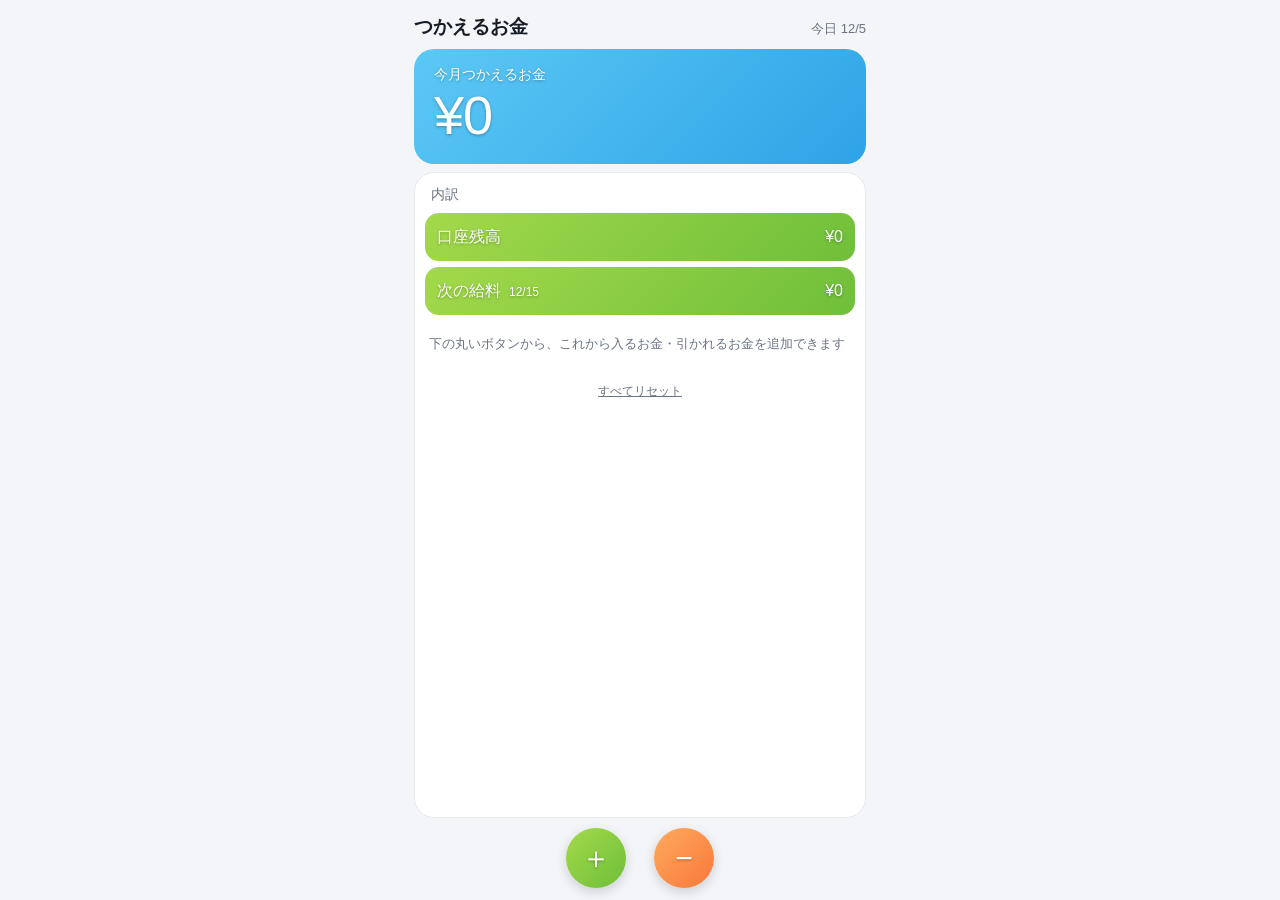
==== index.html @ 2d99e6ce "つかえるお金 最初の版" ====
<!doctype html>
<html lang="ja">
<head>
<meta charset="utf-8">
<meta name="viewport" content="width=device-width, initial-scale=1, viewport-fit=cover">
<title>つかえるお金</title>
<meta name="theme-color" content="#2ea3e6">
<meta name="apple-mobile-web-app-capable" content="yes">
<meta name="apple-mobile-web-app-status-bar-style" content="black-translucent">
<meta name="apple-mobile-web-app-title" content="つかえるお金">
<link rel="manifest" href="manifest.json">
<link rel="icon" href="icon.svg" type="image/svg+xml">
<link rel="apple-touch-icon" href="icon-180.png">
<link rel="stylesheet" href="style.css">
</head>
<body>
<header class="top">
  <h1>つかえるお金</h1>
  <span id="today"></span>
</header>

<main id="app"></main>

<dialog id="sheet">
  <form id="sheet-form" method="dialog" novalidate>
    <h2 id="sheet-title"></h2>
    <div id="sheet-fields"></div>
    <div id="sheet-actions"></div>
  </form>
</dialog>

<script src="app.js"></script>
</body>
</html>
---- style.css ----
:root {
  --bg: #f3f5f8;
  --card: #ffffff;
  --text: #171c26;
  --muted: #6b7482;
  --line: #e6e9ee;
  --focus: #38bdf8;
  --neg: #dc2626;

  /* 黄緑＝増える、オレンジ＝減る、水色＝使える。淡めの色に白文字を載せる */
  --grad-in: linear-gradient(135deg, #a3d94a, #6fbf3a);
  --grad-out: linear-gradient(135deg, #ffab5e, #f9773a);
  --grad-use: linear-gradient(135deg, #5cc8f5, #2ea3e6);
  --on-grad: #ffffff;
}
@media (prefers-color-scheme: dark) {
  :root {
    --bg: #0d1117;
    --card: #171d27;
    --text: #edf1f7;
    --muted: #94a0b0;
    --line: #262e3b;
    --neg: #f87171;
  }
}

* { box-sizing: border-box; -webkit-tap-highlight-color: transparent; }
html { -webkit-text-size-adjust: 100%; height: 100%; }
/* 画面1枚に収める。はみ出すのは予定の一覧だけで、そこだけスクロールする */
body {
  margin: 0;
  height: 100vh; height: 100dvh;
  display: flex; flex-direction: column;
  overflow: hidden;
  background: var(--bg);
  color: var(--text);
  font: 16px/1.4 -apple-system, BlinkMacSystemFont, "Hiragino Sans", "Noto Sans JP", sans-serif;
  padding: env(safe-area-inset-top) env(safe-area-inset-right) env(safe-area-inset-bottom) env(safe-area-inset-left);
}
button { font: inherit; color: inherit; cursor: pointer; }
p, h1, h2 { margin: 0; }
small { font-size: 12px; font-weight: 400; }

.top, main { width: 100%; max-width: 480px; margin: 0 auto; padding: 0 14px; }
.top { display: flex; justify-content: space-between; align-items: baseline; padding-top: 14px; padding-bottom: 8px; }
.top h1 { font-size: 19px; font-weight: 600; }
.top span { color: var(--muted); font-size: 13px; }
main { flex: 1; min-height: 0; display: flex; flex-direction: column; gap: 8px; }

.money { font-variant-numeric: tabular-nums; font-weight: 500; white-space: nowrap; }
.in { background: var(--grad-in); color: var(--on-grad); }
.out { background: var(--grad-out); color: var(--on-grad); }
.use { background: var(--grad-use); color: var(--on-grad); }
/* 淡い色の上でも白文字の輪郭が埋もれないように影を付ける */
.in, .out, .use, .btn { text-shadow: 0 1px 3px rgba(0, 0, 0, .3); }
.btn.sub, .btn.ghost, .btn.danger { text-shadow: none; }

/* いちばん大事な数字 */
.hero { border-radius: 20px; padding: 16px 20px 18px; }
.hero-label { font-size: 14px; }
.hero-amount {
  font-size: clamp(40px, 13vw, 54px);
  font-weight: 500;
  line-height: 1.15;
  letter-spacing: -.02em;
  font-variant-numeric: tabular-nums;
  overflow-wrap: anywhere;
}

/* 内訳：枠で囲み、見出しは固定で行の一覧だけがスクロールする */
.breakdown {
  flex: 1; min-height: 0; display: flex; flex-direction: column;
  background: var(--card); border: 1px solid var(--line); border-radius: 20px; padding: 10px;
}
.breakdown h2 {
  display: flex; justify-content: space-between; align-items: baseline;
  font-size: 14px; font-weight: 500; color: var(--muted); padding: 2px 6px 8px;
}
button.plan:active, .fab:active { filter: brightness(.94); }

.plans {
  flex: 1; min-height: 0; overflow-y: auto; -webkit-overflow-scrolling: touch;
  display: flex; flex-direction: column; gap: 6px;
}
.plan {
  display: grid; grid-template-columns: 1fr auto; align-items: center; gap: 10px;
  flex: none; width: 100%; min-height: 48px; padding: 8px 12px; border: 0; border-radius: 14px; text-align: left;
}
.plan-name { min-width: 0; overflow-wrap: anywhere; font-weight: 500; }
.when { margin-left: 8px; font-variant-numeric: tabular-nums; }
.note { display: block; }
.empty { color: var(--muted); font-size: 13px; padding: 14px 4px; }
.link { background: none; border: 0; color: var(--muted); text-decoration: underline; font-size: 12px; padding: 10px; align-self: center; }

/* 左スワイプで行の右に出てくるゴミ箱。行の角からはみ出さないよう、ずらしている間だけ見せる */
.swipe { position: relative; flex: none; }
.swipe .plan { position: relative; touch-action: pan-y; user-select: none; -webkit-user-select: none; }
.trash {
  position: absolute; top: 0; right: 0; bottom: 0; width: 60px;
  display: grid; place-items: center; border: 0; border-radius: 14px;
  background: #dc2626; color: #fff; visibility: hidden;
}
.swipe.show .trash { visibility: visible; }

/* 追加用の丸いボタン */
/* 一覧に重ならないよう、画面のいちばん下に専用の段を取って並べる */
.fabs { flex: none; display: flex; justify-content: center; gap: 28px; padding: 2px 0 12px; }
.fab {
  width: 60px; height: 60px; border: 0; border-radius: 50%;
  font-size: 30px; font-weight: 400; line-height: 1;
  box-shadow: 0 4px 12px rgba(0, 0, 0, .16);
}

.btn {
  border: 0; border-radius: 12px; padding: 13px 16px; min-height: 48px;
  background: var(--grad-use); color: var(--on-grad); font-weight: 500;
}
.btn.sub { background: none; color: var(--text); outline: 1px solid var(--line); }
.btn.ghost { background: none; color: var(--muted); }
.btn.danger { background: none; color: var(--neg); }

/* 下から出る入力シート */
dialog {
  border: 0; padding: 0; margin: auto auto 0; width: 100%; max-width: 480px;
  background: var(--card); color: var(--text);
  border-radius: 20px 20px 0 0;
}
dialog::backdrop { background: rgba(0, 0, 0, .45); }
dialog form { padding: 20px 16px calc(16px + env(safe-area-inset-bottom)); display: grid; gap: 14px; }
dialog h2 { font-size: 18px; }
#sheet-fields, #sheet-actions { display: grid; gap: 12px; }
#sheet-actions { gap: 6px; }
.field { display: grid; gap: 4px; }
.field > span:first-child { font-size: 13px; color: var(--muted); }
/* 16px 未満だと iOS が入力時に拡大してしまう */
input[type="text"], input[type="date"] {
  width: 100%; min-height: 48px; padding: 10px 12px;
  font: inherit; font-size: 18px; color: var(--text);
  background: var(--bg); border: 1px solid var(--line); border-radius: 12px;
  -webkit-appearance: none; appearance: none;
}
input:focus { outline: 2px solid var(--focus); outline-offset: 0; }
.yen-wrap { display: flex; align-items: center; gap: 8px; font-size: 20px; font-weight: 600; }
.in-money { font-variant-numeric: tabular-nums; font-weight: 600; }
.check { display: flex; align-items: center; gap: 10px; font-size: 14px; min-height: 40px; }
.check input { width: 22px; height: 22px; accent-color: #2563eb; flex: none; }
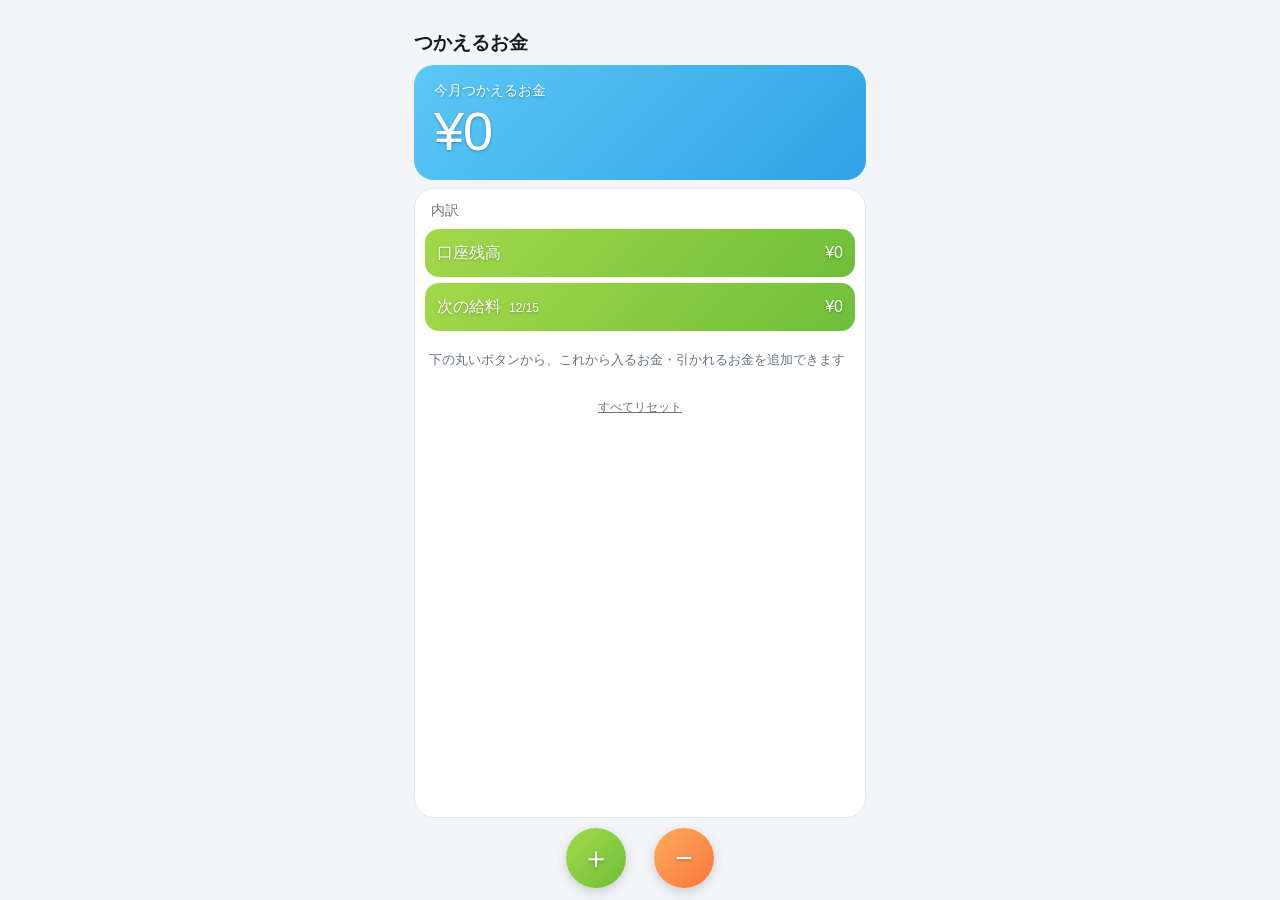
==== commit 47281c34: "上の余白、上寄せの入力シート、スライドしきって削除、ヘッダーの日付を削除 Co-Authored-By: Claude Opus 5.5 <noreply@anthropic.com>" ====
--- a/index.html
+++ b/index.html
@@ -16,7 +16,6 @@
 <body>
 <header class="top">
   <h1>つかえるお金</h1>
-  <span id="today"></span>
 </header>
 
 <main id="app"></main>
--- a/style.css
+++ b/style.css
@@ -35,16 +35,15 @@
   background: var(--bg);
   color: var(--text);
   font: 16px/1.4 -apple-system, BlinkMacSystemFont, "Hiragino Sans", "Noto Sans JP", sans-serif;
-  padding: env(safe-area-inset-top) env(safe-area-inset-right) env(safe-area-inset-bottom) env(safe-area-inset-left);
+  padding: calc(env(safe-area-inset-top) + 16px) env(safe-area-inset-right) env(safe-area-inset-bottom) env(safe-area-inset-left);
 }
 button { font: inherit; color: inherit; cursor: pointer; }
 p, h1, h2 { margin: 0; }
 small { font-size: 12px; font-weight: 400; }
 
 .top, main { width: 100%; max-width: 480px; margin: 0 auto; padding: 0 14px; }
-.top { display: flex; justify-content: space-between; align-items: baseline; padding-top: 14px; padding-bottom: 8px; }
+.top { padding-top: 14px; padding-bottom: 8px; }
 .top h1 { font-size: 19px; font-weight: 600; }
-.top span { color: var(--muted); font-size: 13px; }
 main { flex: 1; min-height: 0; display: flex; flex-direction: column; gap: 8px; }
 
 .money { font-variant-numeric: tabular-nums; font-weight: 500; white-space: nowrap; }
@@ -92,14 +91,16 @@
 .empty { color: var(--muted); font-size: 13px; padding: 14px 4px; }
 .link { background: none; border: 0; color: var(--muted); text-decoration: underline; font-size: 12px; padding: 10px; align-self: center; }
 
-/* 左スワイプで行の右に出てくるゴミ箱。行の角からはみ出さないよう、ずらしている間だけ見せる */
+/* 左スワイプで行の右に出てくるゴミ箱。行の角からはみ出さないよう、ずらしている間だけ見せる。
+   幅は JS が行の動きに合わせて広げ、離すと削除される位置まで来たら .full で濃くする */
 .swipe { position: relative; flex: none; }
 .swipe .plan { position: relative; touch-action: pan-y; user-select: none; -webkit-user-select: none; }
 .trash {
   position: absolute; top: 0; right: 0; bottom: 0; width: 60px;
   display: grid; place-items: center; border: 0; border-radius: 14px;
-  background: #dc2626; color: #fff; visibility: hidden;
+  background: #ef4444; color: #fff; visibility: hidden;
 }
+.swipe.full .trash { background: #b91c1c; }
 .swipe.show .trash { visibility: visible; }
 
 /* 追加用の丸いボタン */
@@ -112,30 +113,37 @@
 }
 
 .btn {
-  border: 0; border-radius: 12px; padding: 13px 16px; min-height: 48px;
+  border: 0; border-radius: 12px; padding: 10px 16px; min-height: 44px;
   background: var(--grad-use); color: var(--on-grad); font-weight: 500;
 }
 .btn.sub { background: none; color: var(--text); outline: 1px solid var(--line); }
 .btn.ghost { background: none; color: var(--muted); }
 .btn.danger { background: none; color: var(--neg); }
 
-/* 下から出る入力シート */
+/* 入力シート。下に置くとキーボードに隠れるので、画面の上側に出す */
 dialog {
-  border: 0; padding: 0; margin: auto auto 0; width: 100%; max-width: 480px;
+  border: 0; padding: 0; width: calc(100% - 20px); max-width: 460px;
+  margin: calc(env(safe-area-inset-top) + 10px) auto auto;
+  max-height: calc(var(--visible-height, 100dvh) - env(safe-area-inset-top) - 20px);
+  overflow-y: auto;
   background: var(--card); color: var(--text);
-  border-radius: 20px 20px 0 0;
+  border-radius: 20px;
 }
 dialog::backdrop { background: rgba(0, 0, 0, .45); }
-dialog form { padding: 20px 16px calc(16px + env(safe-area-inset-bottom)); display: grid; gap: 14px; }
-dialog h2 { font-size: 18px; }
-#sheet-fields, #sheet-actions { display: grid; gap: 12px; }
-#sheet-actions { gap: 6px; }
+dialog form { padding: 16px; display: grid; gap: 10px; }
+dialog h2 { font-size: 17px; font-weight: 600; }
+#sheet-fields { display: grid; gap: 8px; }
+/* 保存とキャンセルは横に並べ、それ以外の操作は下に1つずつ置く */
+#sheet-actions { display: grid; grid-template-columns: 1fr 1fr; gap: 6px; }
+#sheet-actions .btn { order: 1; grid-column: 1 / -1; }
+#sheet-actions .btn[type="submit"] { order: 0; grid-column: 2; grid-row: 1; }
+#sheet-actions .btn.ghost { order: 0; grid-column: 1; grid-row: 1; outline: 1px solid var(--line); }
 .field { display: grid; gap: 4px; }
 .field > span:first-child { font-size: 13px; color: var(--muted); }
 /* 16px 未満だと iOS が入力時に拡大してしまう */
 input[type="text"], input[type="date"] {
-  width: 100%; min-height: 48px; padding: 10px 12px;
-  font: inherit; font-size: 18px; color: var(--text);
+  width: 100%; min-height: 44px; padding: 8px 12px;
+  font: inherit; font-size: 17px; color: var(--text);
   background: var(--bg); border: 1px solid var(--line); border-radius: 12px;
   -webkit-appearance: none; appearance: none;
 }
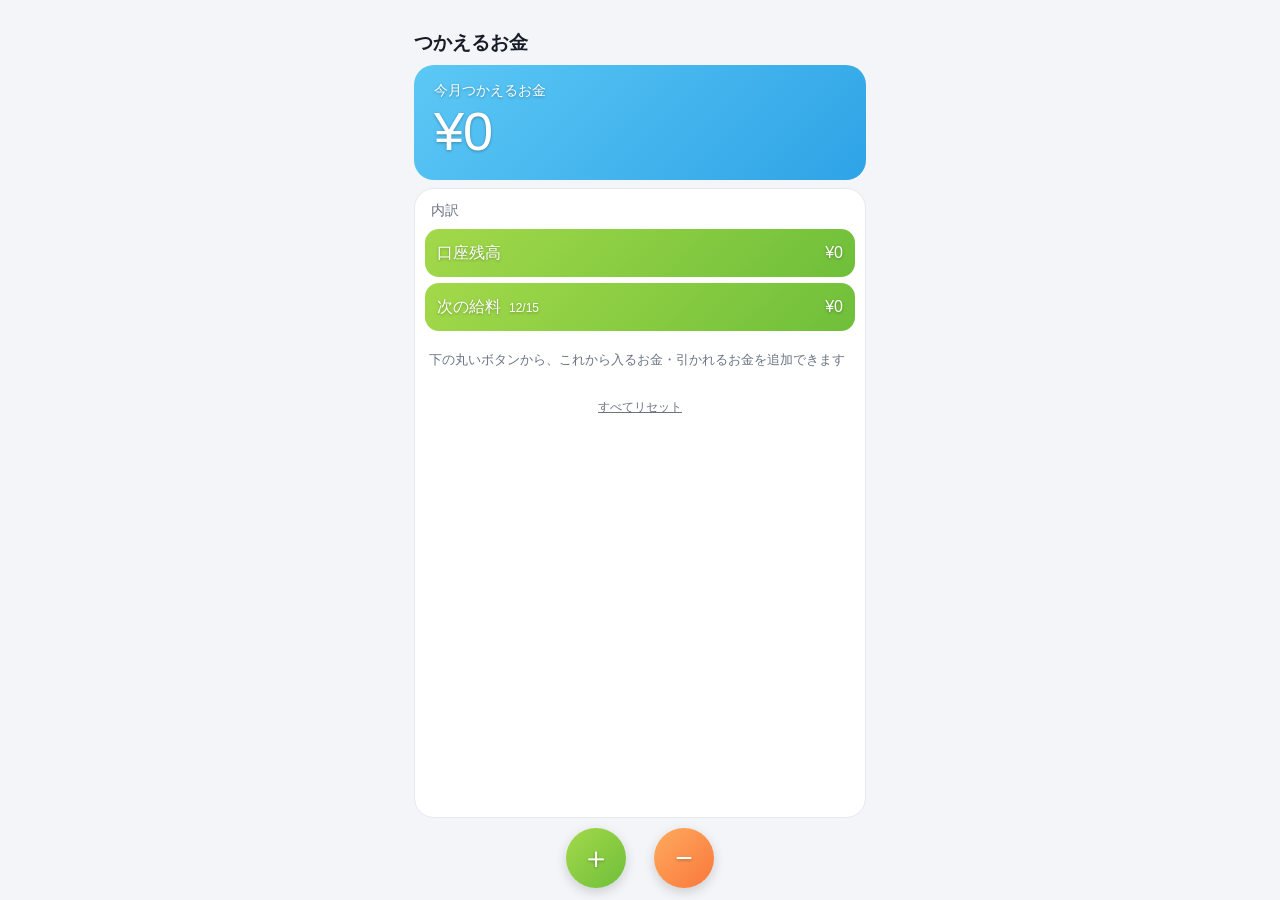
==== commit 4f634e4a: "money フォルダへ移動し、引き落とし日までに使える額とそれ以降の額を分けて表示 Co-Authored-By: Claude Opus 5.5 <noreply@anthropic.com>" ====
--- a/index.html
+++ b/index.html
@@ -2,32 +2,10 @@
 <html lang="ja">
 <head>
 <meta charset="utf-8">
-<meta name="viewport" content="width=device-width, initial-scale=1, viewport-fit=cover">
 <title>つかえるお金</title>
-<meta name="theme-color" content="#2ea3e6">
-<meta name="apple-mobile-web-app-capable" content="yes">
-<meta name="apple-mobile-web-app-status-bar-style" content="black-translucent">
-<meta name="apple-mobile-web-app-title" content="つかえるお金">
-<link rel="manifest" href="manifest.json">
-<link rel="icon" href="icon.svg" type="image/svg+xml">
-<link rel="apple-touch-icon" href="icon-180.png">
-<link rel="stylesheet" href="style.css">
+<!-- アプリ本体は money/ にある。以前のURLで開いた人をそちらへ送る -->
+<meta http-equiv="refresh" content="0; url=money/">
+<script>location.replace('money/');</script>
 </head>
-<body>
-<header class="top">
-  <h1>つかえるお金</h1>
-</header>
-
-<main id="app"></main>
-
-<dialog id="sheet">
-  <form id="sheet-form" method="dialog" novalidate>
-    <h2 id="sheet-title"></h2>
-    <div id="sheet-fields"></div>
-    <div id="sheet-actions"></div>
-  </form>
-</dialog>
-
-<script src="app.js"></script>
-</body>
+<body><a href="money/">つかえるお金を開く</a></body>
 </html>
